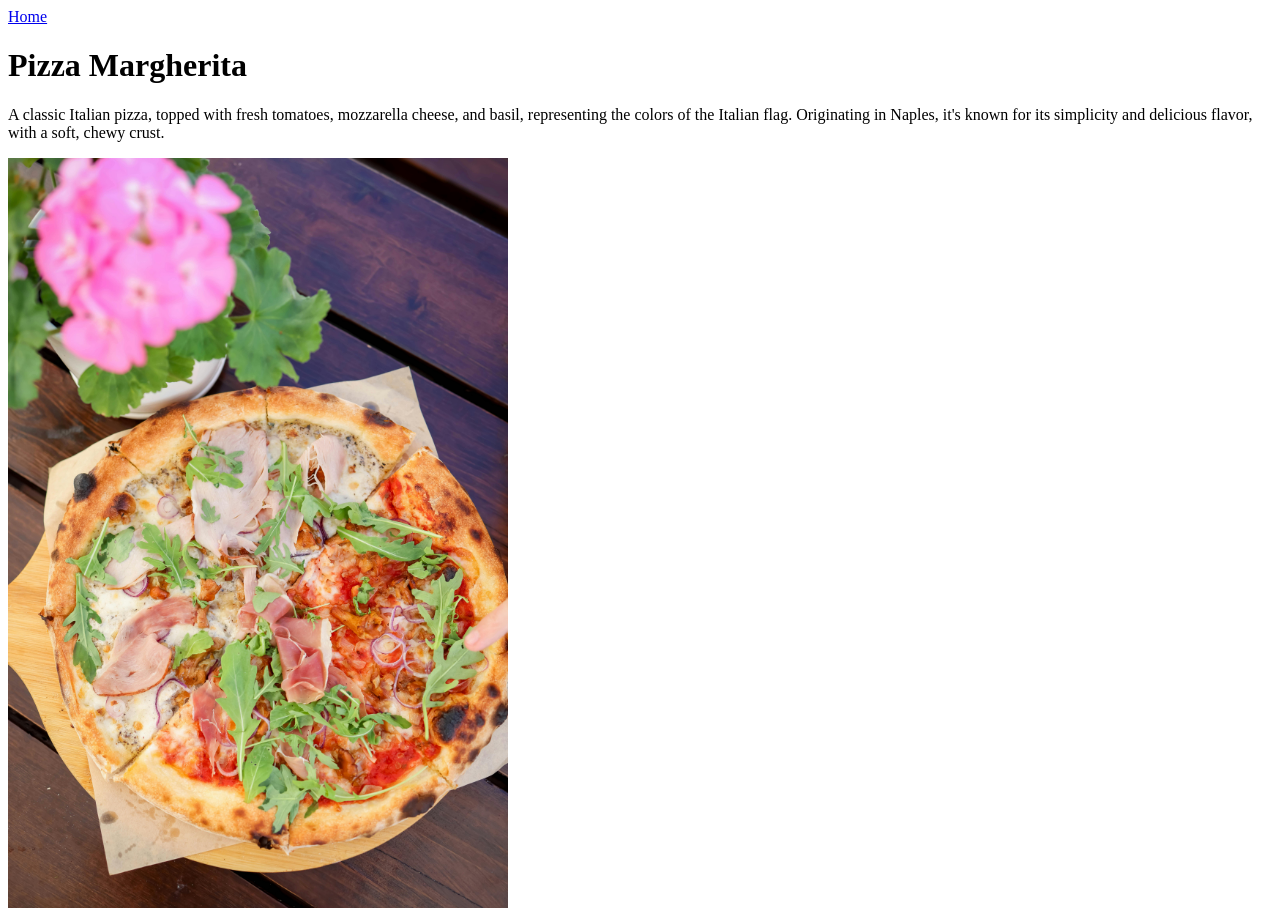
==== recipes/PizzaMargherita.html @ 459f96d8 "Odin Recipies Project Only html" ====
<!DOCTYPE html>
<html>
    <head>
        <meta charset="utf-8">
        <title>Pizza Margherita</title>
    </head>
    <body>
        <a href="../index.html">Home</a>
        <h1>Pizza Margherita</h1>
        <p>A classic Italian pizza, topped with fresh tomatoes, mozzarella cheese, and basil, representing the colors of the Italian flag. Originating in Naples, it's known for its simplicity and delicious flavor, with a soft, chewy crust.</p>
        <img src="../images/pizza.jpg" alt="Pizza Margherita" width="500">
    </body>
</html>
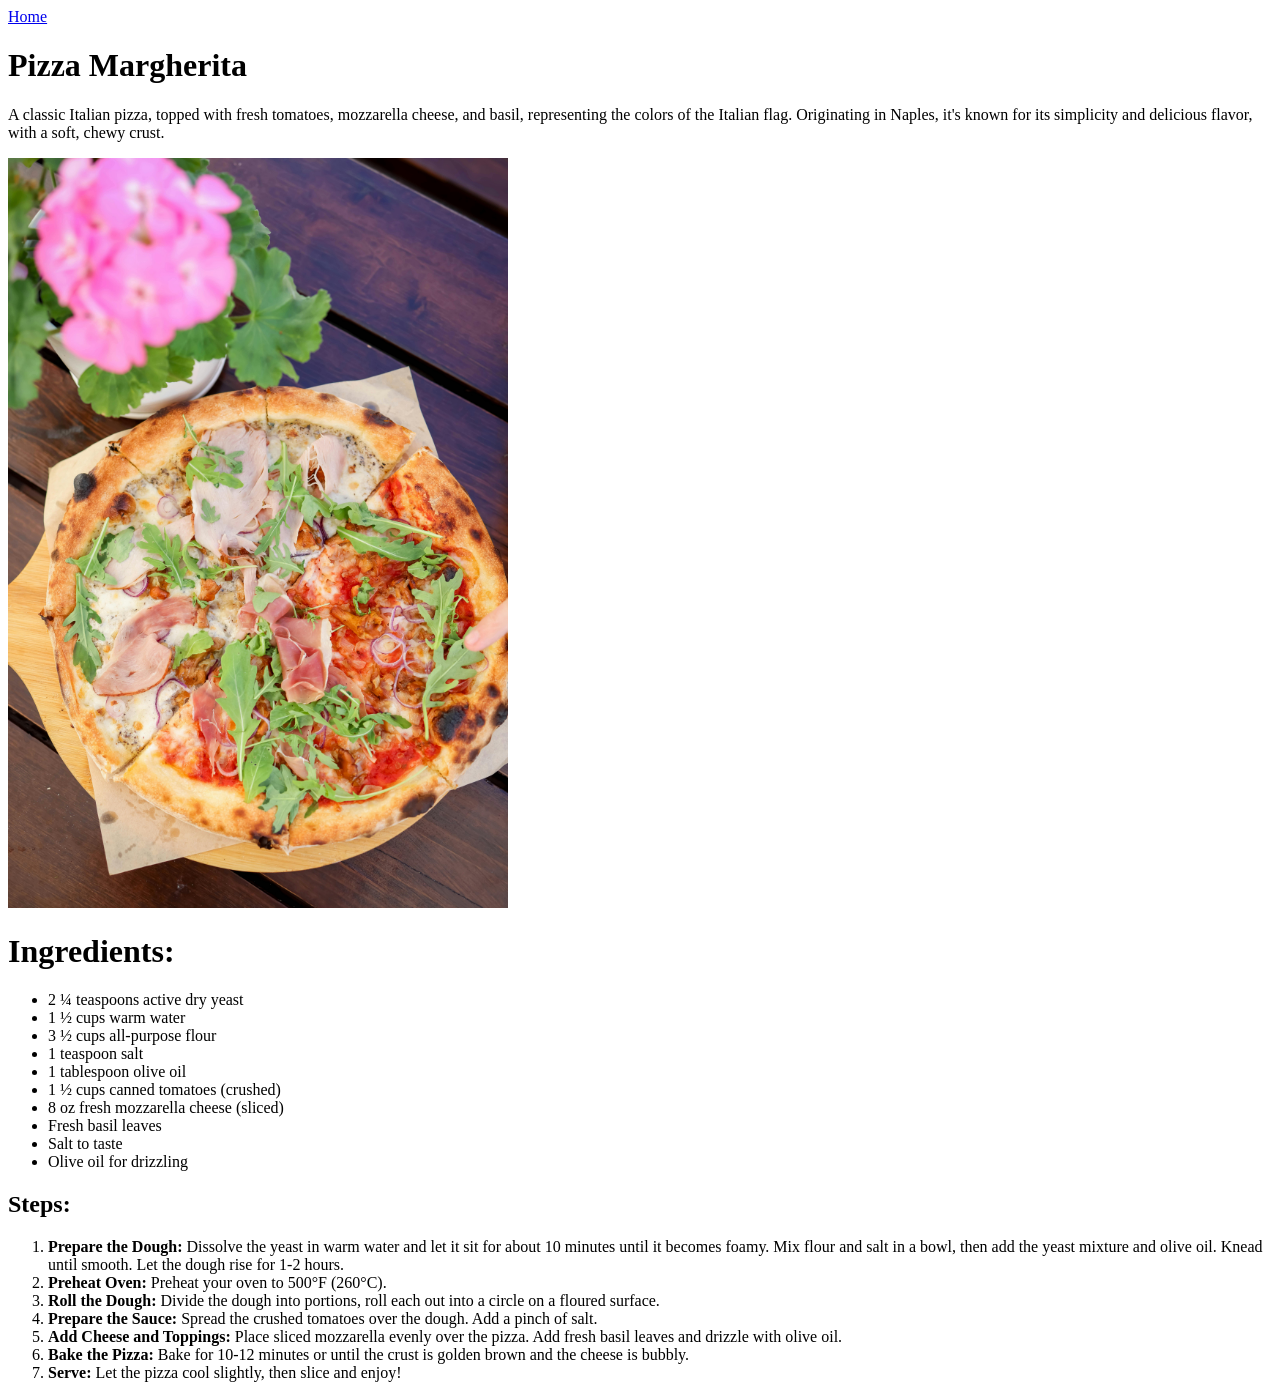
==== commit 6067bddf: "Adding More details like ingeredients and the step for making food" ====
--- a/recipes/PizzaMargherita.html
+++ b/recipes/PizzaMargherita.html
@@ -9,5 +9,28 @@
         <h1>Pizza Margherita</h1>
         <p>A classic Italian pizza, topped with fresh tomatoes, mozzarella cheese, and basil, representing the colors of the Italian flag. Originating in Naples, it's known for its simplicity and delicious flavor, with a soft, chewy crust.</p>
         <img src="../images/pizza.jpg" alt="Pizza Margherita" width="500">
+        <h1>Ingredients:</h1>
+        <ul>
+            <li>2 ¼ teaspoons active dry yeast</li>
+            <li>1 ½ cups warm water</li>
+            <li>3 ½ cups all-purpose flour</li>
+            <li>1 teaspoon salt</li>
+            <li>1 tablespoon olive oil</li>
+            <li>1 ½ cups canned tomatoes (crushed)</li>
+            <li>8 oz fresh mozzarella cheese (sliced)</li>
+            <li>Fresh basil leaves</li>
+            <li>Salt to taste</li>
+            <li>Olive oil for drizzling</li>
+        </ul>
+        <h2>Steps:</h2>
+        <ol>
+            <li><strong>Prepare the Dough:</strong> Dissolve the yeast in warm water and let it sit for about 10 minutes until it becomes foamy. Mix flour and salt in a bowl, then add the yeast mixture and olive oil. Knead until smooth. Let the dough rise for 1-2 hours.</li>
+            <li><strong>Preheat Oven:</strong> Preheat your oven to 500°F (260°C).</li>
+            <li><strong>Roll the Dough:</strong> Divide the dough into portions, roll each out into a circle on a floured surface.</li>
+            <li><strong>Prepare the Sauce:</strong> Spread the crushed tomatoes over the dough. Add a pinch of salt.</li>
+            <li><strong>Add Cheese and Toppings:</strong> Place sliced mozzarella evenly over the pizza. Add fresh basil leaves and drizzle with olive oil.</li>
+            <li><strong>Bake the Pizza:</strong> Bake for 10-12 minutes or until the crust is golden brown and the cheese is bubbly.</li>
+            <li><strong>Serve:</strong> Let the pizza cool slightly, then slice and enjoy!</li>
+        </ol>
     </body>
 </html>
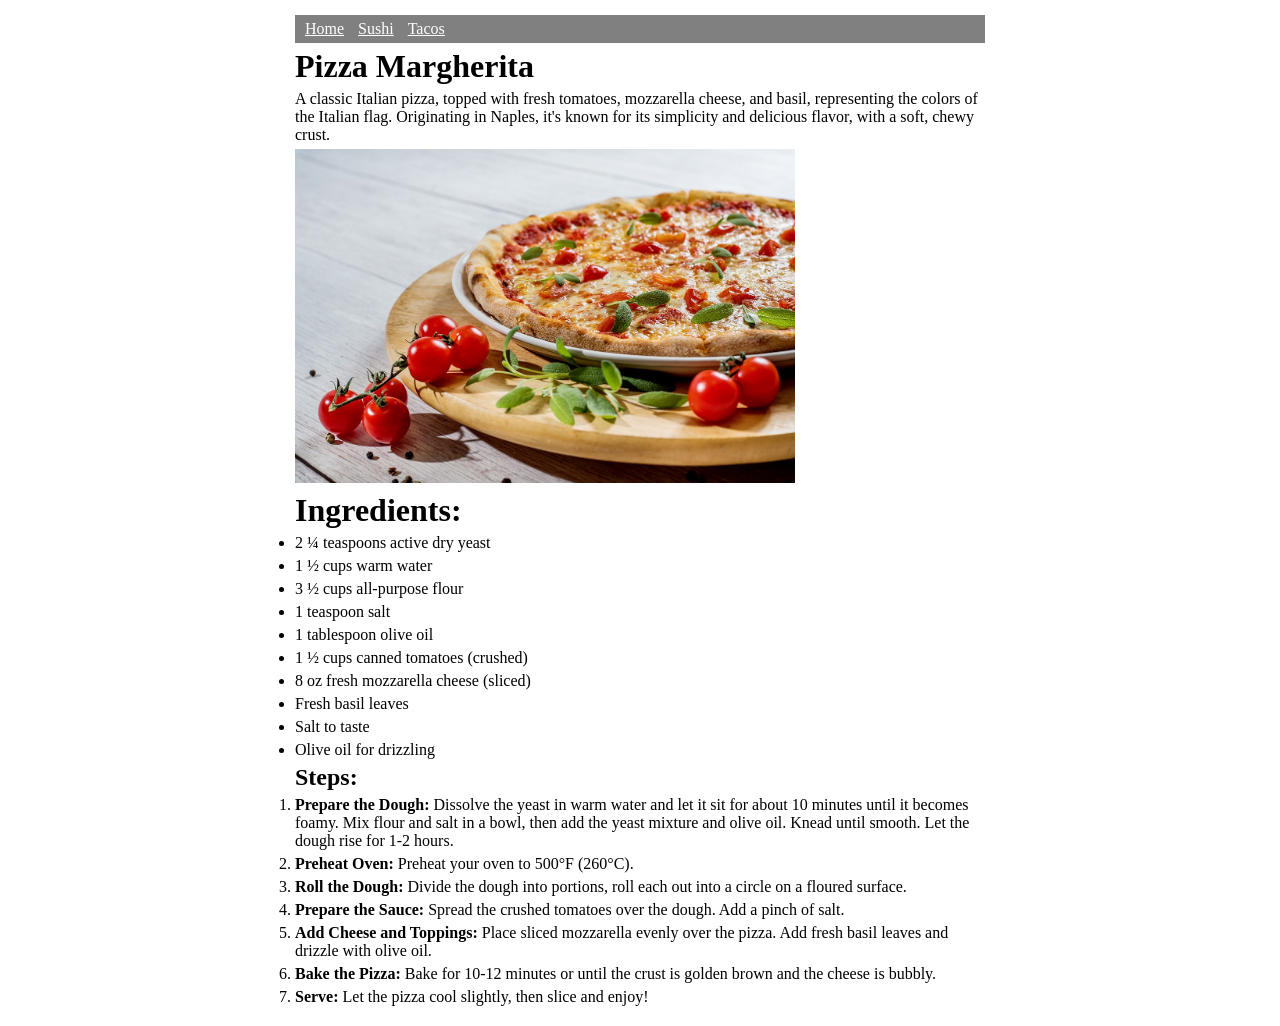
==== commit aa8a7b15: "feat:Adding css:Making the page Attractive Adding new two files recipes.css and style.css style.css " ====
--- a/recipes/PizzaMargherita.html
+++ b/recipes/PizzaMargherita.html
@@ -1,14 +1,26 @@
 <!DOCTYPE html>
 <html>
-    <head>
-        <meta charset="utf-8">
-        <title>Pizza Margherita</title>
-    </head>
-    <body>
-        <a href="../index.html">Home</a>
+
+<head>
+    <meta charset="utf-8">
+    <link rel="stylesheet" href="../css/style.css">
+    <link rel="stylesheet" href="../css/recipes.css">
+    <title>Pizza Margherita</title>
+</head>
+
+<body>
+    <div class="main">
+        <div class="top-bar">
+            <a href="../index.html">Home</a>
+            <a href="./Sushi.html">Sushi</a>
+            <a href="./Tacos.html">Tacos</a>
+            <!-- <a href="#">About</a> -->
+        </div>
         <h1>Pizza Margherita</h1>
-        <p>A classic Italian pizza, topped with fresh tomatoes, mozzarella cheese, and basil, representing the colors of the Italian flag. Originating in Naples, it's known for its simplicity and delicious flavor, with a soft, chewy crust.</p>
-        <img src="../images/pizza.jpg" alt="Pizza Margherita" width="500">
+        <p>A classic Italian pizza, topped with fresh tomatoes, mozzarella cheese, and basil, representing the colors of
+            the Italian flag. Originating in Naples, it's known for its simplicity and delicious flavor, with a soft,
+            chewy crust.</p>
+        <img src="../images/pizza.jpg" alt="Pizza Margherita">
         <h1>Ingredients:</h1>
         <ul>
             <li>2 ¼ teaspoons active dry yeast</li>
@@ -24,13 +36,21 @@
         </ul>
         <h2>Steps:</h2>
         <ol>
-            <li><strong>Prepare the Dough:</strong> Dissolve the yeast in warm water and let it sit for about 10 minutes until it becomes foamy. Mix flour and salt in a bowl, then add the yeast mixture and olive oil. Knead until smooth. Let the dough rise for 1-2 hours.</li>
+            <li><strong>Prepare the Dough:</strong> Dissolve the yeast in warm water and let it sit for about 10 minutes
+                until it becomes foamy. Mix flour and salt in a bowl, then add the yeast mixture and olive oil. Knead
+                until smooth. Let the dough rise for 1-2 hours.</li>
             <li><strong>Preheat Oven:</strong> Preheat your oven to 500°F (260°C).</li>
-            <li><strong>Roll the Dough:</strong> Divide the dough into portions, roll each out into a circle on a floured surface.</li>
-            <li><strong>Prepare the Sauce:</strong> Spread the crushed tomatoes over the dough. Add a pinch of salt.</li>
-            <li><strong>Add Cheese and Toppings:</strong> Place sliced mozzarella evenly over the pizza. Add fresh basil leaves and drizzle with olive oil.</li>
-            <li><strong>Bake the Pizza:</strong> Bake for 10-12 minutes or until the crust is golden brown and the cheese is bubbly.</li>
+            <li><strong>Roll the Dough:</strong> Divide the dough into portions, roll each out into a circle on a
+                floured surface.</li>
+            <li><strong>Prepare the Sauce:</strong> Spread the crushed tomatoes over the dough. Add a pinch of salt.
+            </li>
+            <li><strong>Add Cheese and Toppings:</strong> Place sliced mozzarella evenly over the pizza. Add fresh basil
+                leaves and drizzle with olive oil.</li>
+            <li><strong>Bake the Pizza:</strong> Bake for 10-12 minutes or until the crust is golden brown and the
+                cheese is bubbly.</li>
             <li><strong>Serve:</strong> Let the pizza cool slightly, then slice and enjoy!</li>
         </ol>
-    </body>
+    </div>
+</body>
+
 </html>
--- a/css/style.css
+++ b/css/style.css
@@ -0,0 +1,46 @@
+*,
+*::before,
+*::after {
+    margin: 0;
+    padding: 0;
+    box-sizing: border-box;
+}
+
+div.main {
+    width: 700px;
+    margin:10px auto;
+}
+
+body.home div.home{
+    margin: 100px auto;
+}
+
+body.home {
+    background-color:gray;
+    opacity: 70%;
+}
+
+
+div.main.home {
+    color: white;
+    font-size: 18px;
+}
+div.main.home ul li a {
+    color: white;
+    font-size:18px;
+    font-weight: bold;
+}
+
+
+body.home {
+    background-image: url('../images/home-page.jpg');
+    background-position: center;
+    background-repeat: no-repeat;
+    background-size: cover;
+}
+
+
+
+body.home {
+    background-color: rgba(224, 167, 207, 0.137);
+}
--- a/css/recipes.css
+++ b/css/recipes.css
@@ -0,0 +1,33 @@
+div.main div.top-bar {
+    background-color: gray;
+    padding: 5px;
+}
+
+div.main div.top-bar a {
+    color: white;
+    margin: 0px 5px;
+}
+
+div.main div.top-bar a:hover {
+    color:darkturquoise;
+}
+
+div.main img {
+    width: 500px;
+    height: auto;
+}
+
+div.main {
+    padding: 5px;
+}
+
+div.main h1,
+div.main h2,
+div.main p {
+    margin: 5px 0px;
+}
+
+div.main ul li,
+div.main ol li {
+    margin: 5px 0px;
+}
